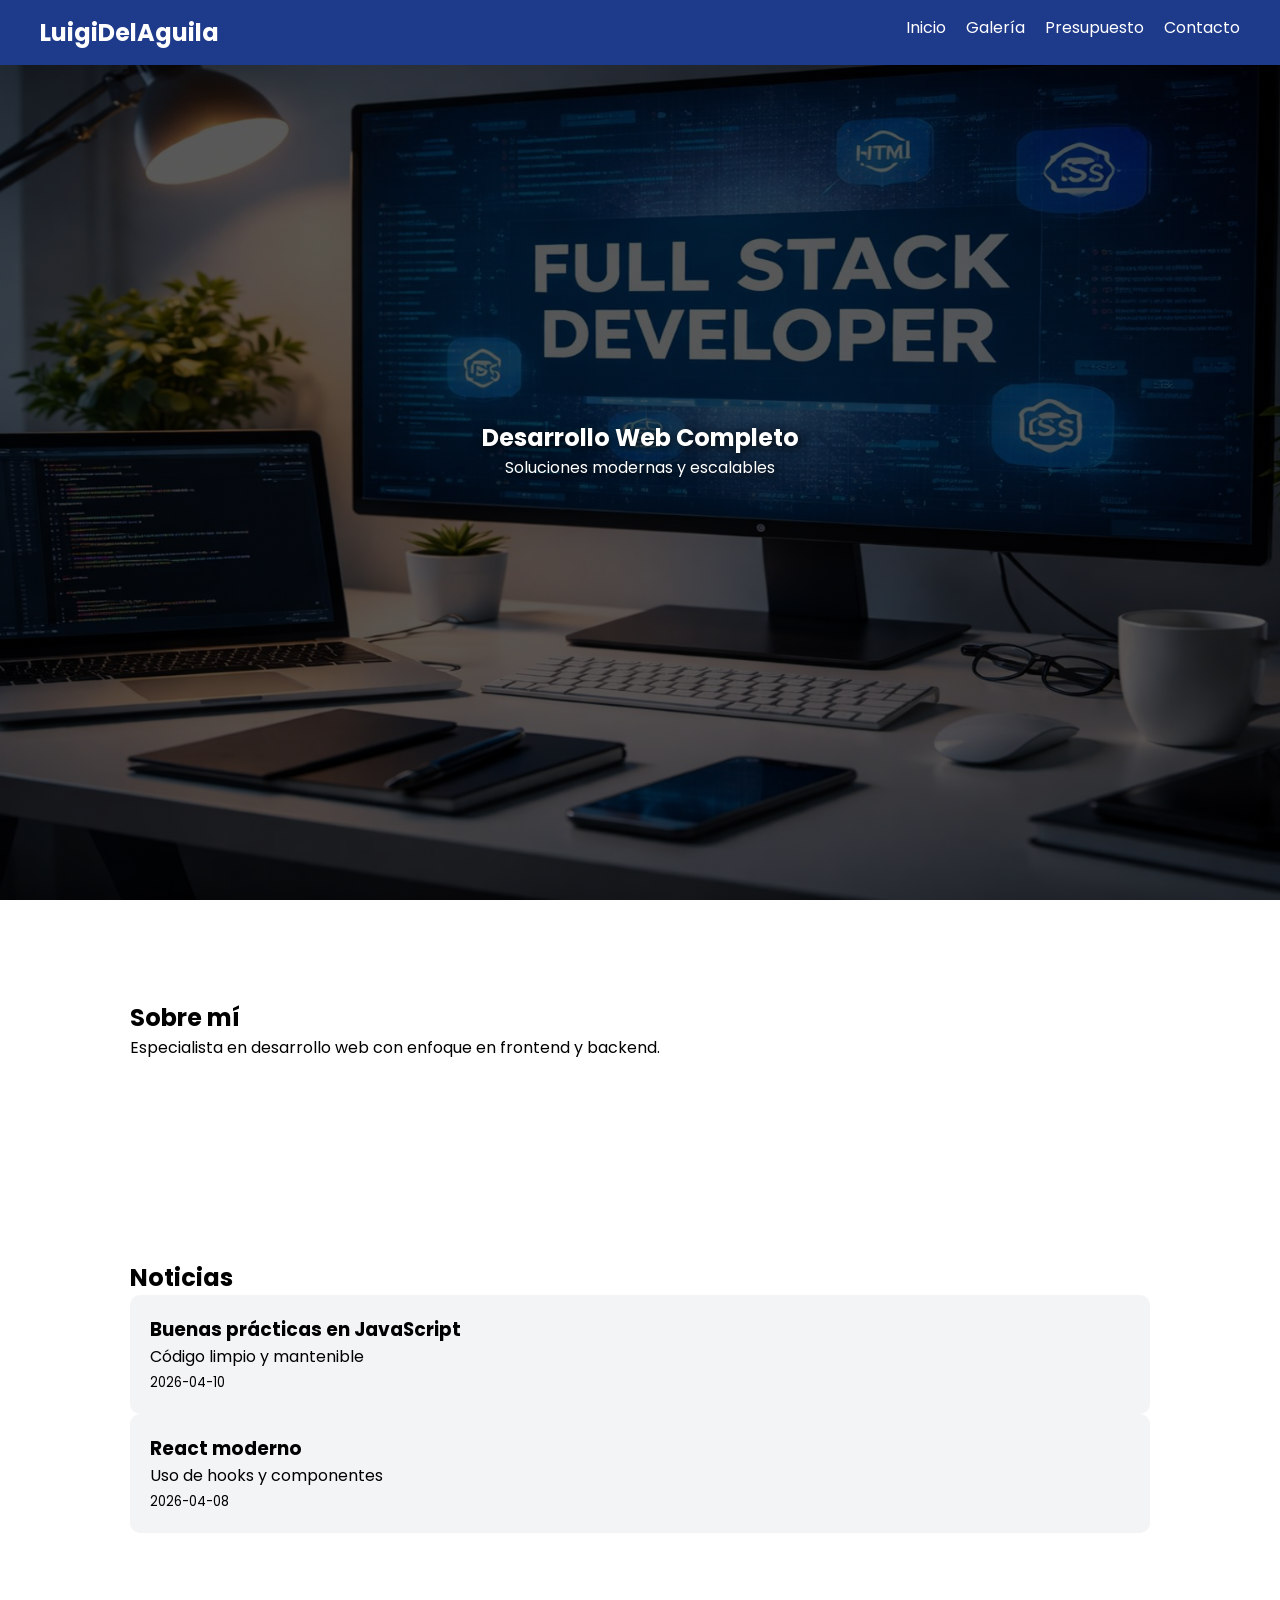
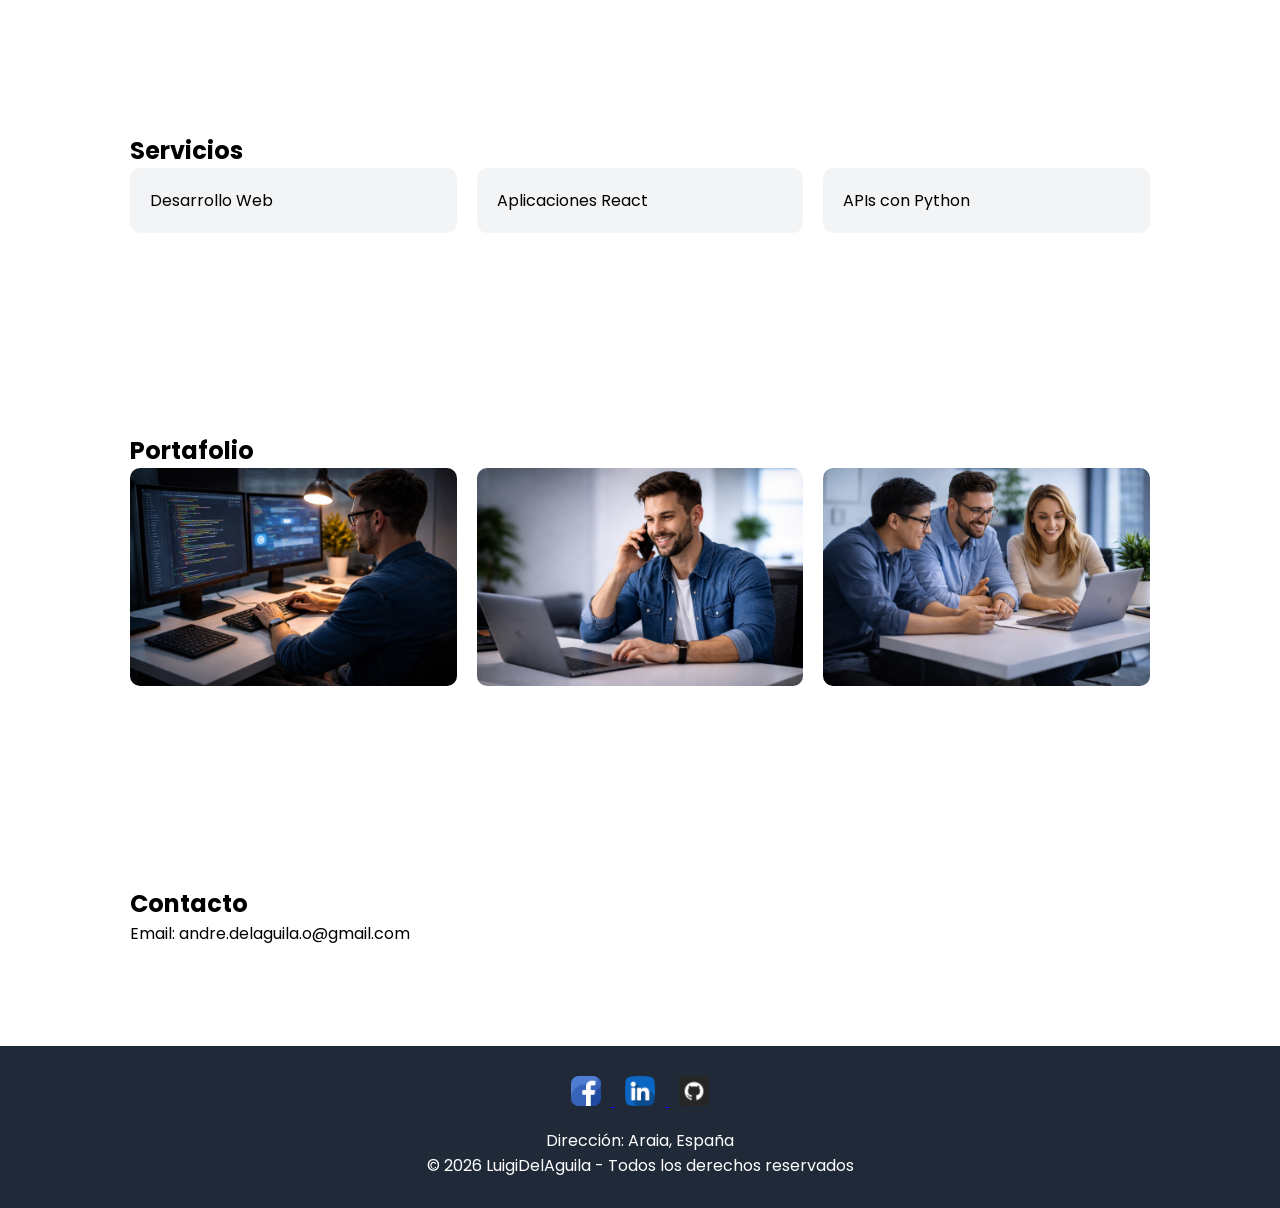
==== index.html @ de6c659a "Add files via upload" ====
<!DOCTYPE html>
<html lang="es">
<head>
  <!-- Configuración de caracteres -->
  <meta charset="UTF-8">
  <!-- Permite diseño responsive en móviles -->
  <meta name="viewport" content="width=device-width, initial-scale=1.0">
  <title>Desarrollo Web</title>

  <link rel="stylesheet" href="css/estilo.css">
  <!-- Fuente externa de Google Fonts -->
  <link href="https://fonts.googleapis.com/css2?family=Poppins:wght@300;400;600&display=swap" rel="stylesheet">
</head>

<body>
<!-- ================= MENÚ DE NAVEGACIÓN ================= -->
<nav>
  <h2>LuigiDelAguila</h2>
  <ul>
    <li><a href="index.html" class="nav-link">Inicio</a></li>
    <li><a href="views/galeria.html">Galería</a></li>
    <li><a href="views/presupuesto.html">Presupuesto</a></li>
    <li><a href="views/contacto.html">Contacto</a></li>
  </ul>
</nav>
<!-- ================= HERO ================= -->
<section id="hero">
  <h1>Desarrollo Web Completo</h1>
  <p>Soluciones modernas y escalables</p>
</section>
<!-- ================= SOBRE MÍ ================= -->
<section id="sobre" class="container">
  <h2>Sobre mí</h2>
  <p>Especialista en desarrollo web con enfoque en frontend y backend.</p>
</section>
<!-- ================= NOTICIAS ================= -->
<section id="noticias" class="container">
  <h2>Noticias</h2>
  <!-- Contenedor donde JS insertará las noticias -->
  <div id="contenedor-noticias"></div>
</section>
<!-- ================= SERVICIOS ================= -->
<section id="servicios" class="container">
  <h2>Servicios</h2>
  <div class="grid">
    <div class="card">Desarrollo Web</div>
    <div class="card">Aplicaciones React</div>
    <div class="card">APIs con Python</div>
  </div>
</section>
<!-- ================= PORTAFOLIO ================= -->
<section id="portafolio" class="container">
  <h2>Portafolio</h2>
  <div class="grid">
    <img class="img" src="img/dev1.jpg">
    <img class="img" src="img/dev2.jpg">
    <img class="img" src="img/dev3.jpg">
  </div>
</section>
<!-- ================= CONTACTO ================= -->
<section id="contacto" class="container">
  <h2>Contacto</h2>
  <p>Email: andre.delaguila.o@gmail.com</p>
</section>
<!-- ================= PIE DE PÁGINA ================= -->
<footer>
  <!-- Redes sociales -->
  <div class="redes">
    <a href="https://www.facebook.com/andre.delaguilaocampo" target="_blank">
      <img src="img/facebook.png" alt="Facebook" class="icono-red">
    </a>

    <a href="https://linkedin.com" target="_blank">
      <img src="img/linkedin.png" alt="LinkedIn" class="icono-red">
    </a>

    <a href="https://github.com" target="_blank">
      <img src="img/github.png" alt="GitHub" class="icono-red">
    </a>
  </div>
  <p>Dirección: Araia, España</p>
  <p>© 2026 LuigiDelAguila - Todos los derechos reservados</p>
</footer>
<!-- Enlace al archivo JavaScript -->
<script src="js/app.js"></script>
</body>
</html>
---- css/estilo.css ----
/* Estilos básicos para todo el documento */
* {
  margin: 0;
  padding: 0;
  box-sizing: border-box;
  scroll-behavior: smooth; /* Scroll suave */
}
/* Fuente global */
body {
  font-family: 'Poppins', sans-serif;
}
/* Menú de Navegación fijo en la parte superior */
nav {
  position: fixed;
  top: 0;
  width: 100%;
  background: #1E3A8A;
  display: flex;
  justify-content: space-between;
  padding: 15px 40px;
  z-index: 1000;
}
nav h2 { color: white; }
/* Menú horizontal */
nav ul { display: flex; list-style: none; }
nav li { margin-left: 20px; }
/* Enlaces del menú */
nav a {
  color: white;
  text-decoration: none;
  position: relative;
}
/* Enlace activo */
nav a.active::after {
  content: '';
  position: absolute;
  width: 100%;
  height: 2px;
  background: #3B82F6;
  bottom: -5px;
}
/* Espaciado de secciones */
section { padding: 100px 40px; }
/* HERO con imagen de fondo y overlay */
#hero {
  height: 100vh;
  background: 
    linear-gradient(rgba(0,0,0,0.65), rgba(0,0,0,0.65)),
    url('../img/hero.jpg') center/cover no-repeat;
  display: flex;
  flex-direction: column;
  justify-content: center;
  align-items: center;
  color: white;
  text-align: center;
}

#hero h1,
#hero p {
  text-shadow: 2px 2px 10px rgba(0,0,0,0.9);
}
/* Contenedor central */
.container { max-width: 1100px; margin: auto; }
/* Grid adaptable */
.grid {
  display: grid;
  grid-template-columns: repeat(auto-fit, minmax(250px, 1fr));
  gap: 20px;
}
/* Tarjetas */
.card {
  background: #F3F4F6;
  padding: 20px;
  border-radius: 10px;
  transition: 0.3s;
}
/* Animación al pasar el mouse sobre las tarjetas */
.card:hover { transform: translateY(-5px); }
/* Imágenes */
.img { width: 100%; border-radius: 10px; }
/* Pie de página */
footer {
  background: #1F2937;
  color: white;
  text-align: center;
  padding: 30px;
}
/* Redes Sociales */
.redes {
  margin-bottom: 15px;
}
/* Íconos de las redes */
.icono-red {
  width: 30px;
  margin: 0 10px;
  transition: transform 0.3s;
}
/* Aumentar tamaño al pasar el mouse sobre la red social */
.icono-red:hover {
  transform: scale(1.2);
}
/* Responsive */
@media(max-width:768px){
  nav { flex-direction: column; }
  nav ul { flex-direction: column; }
}
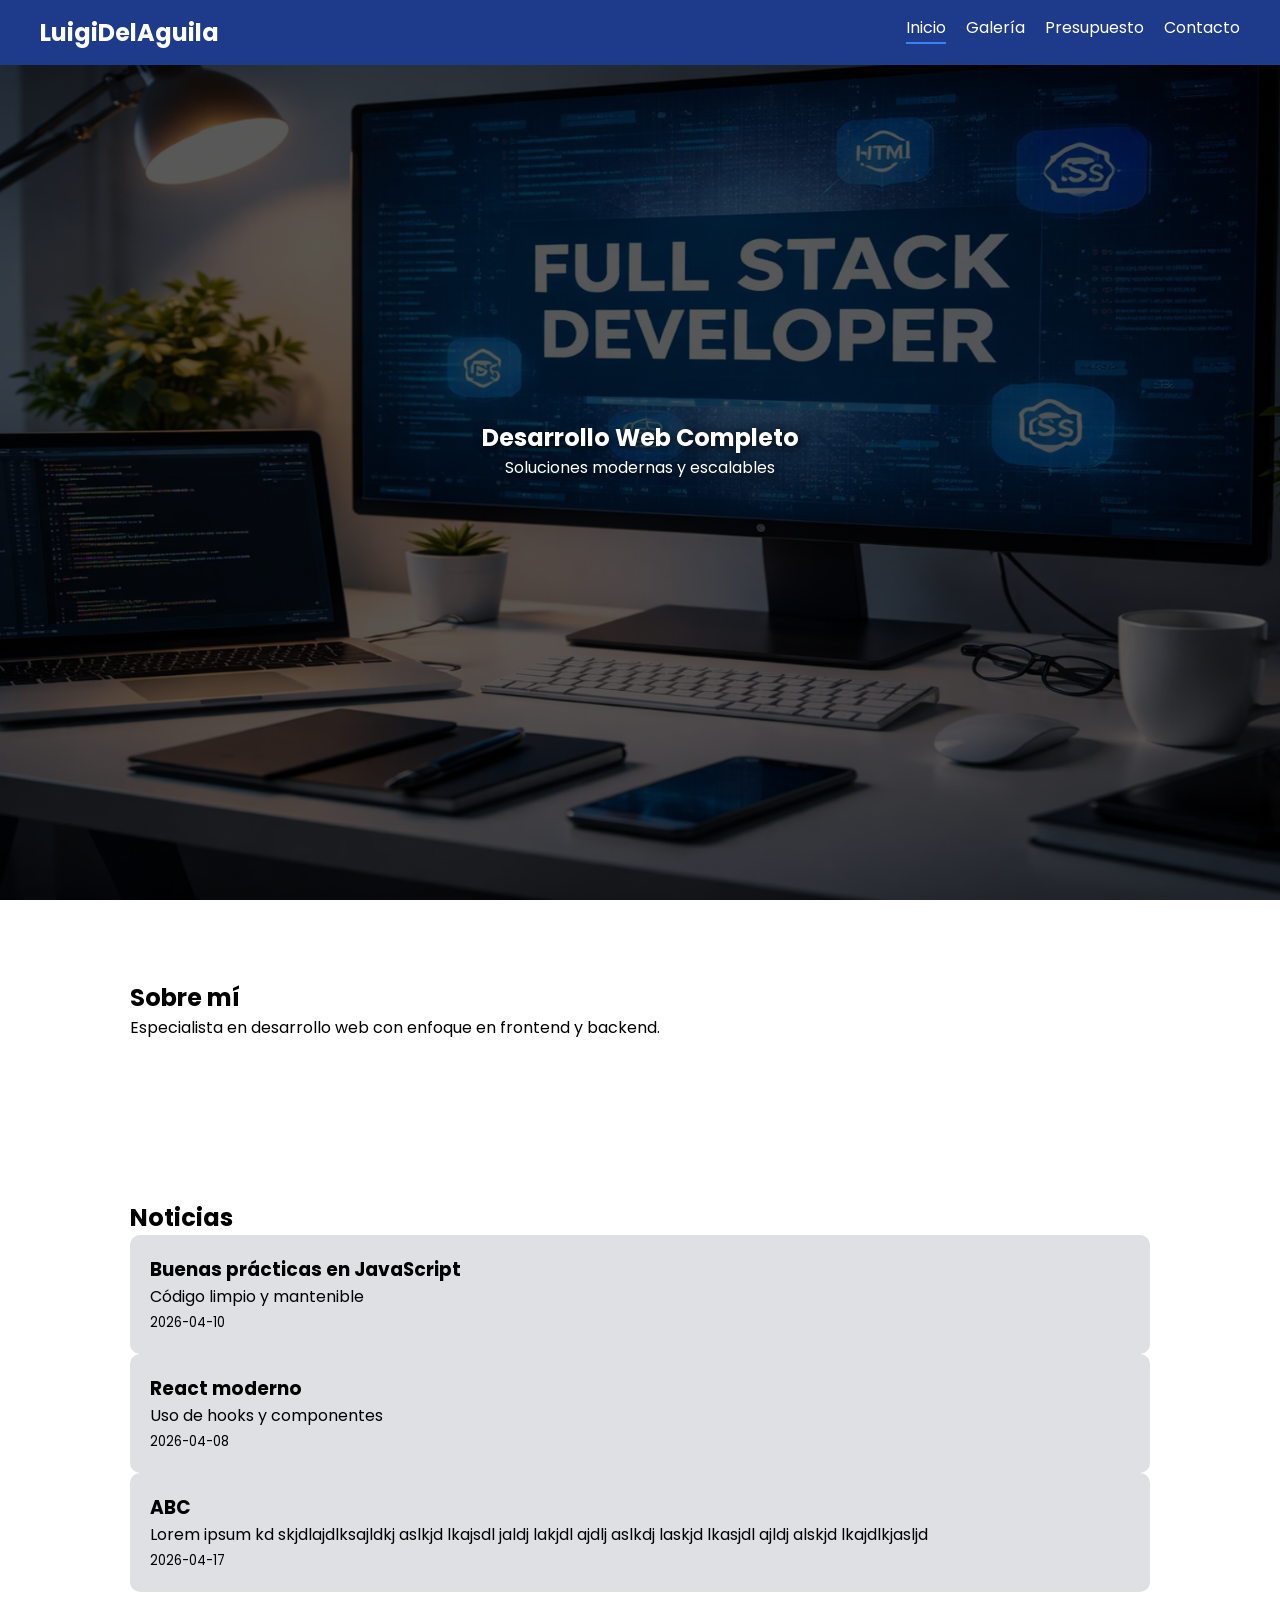
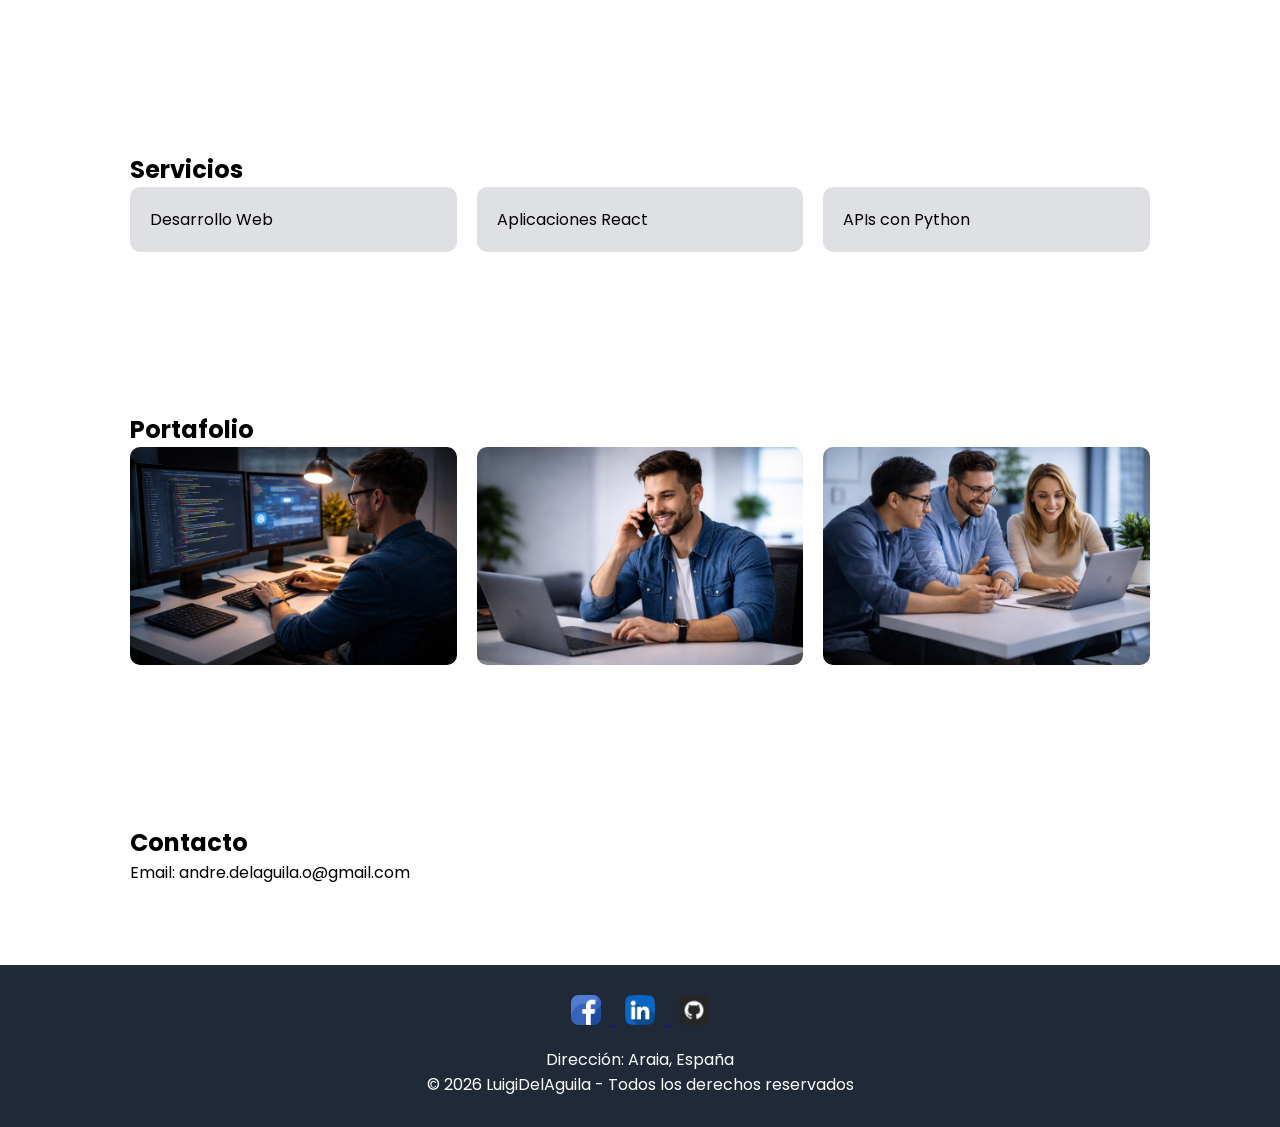
==== commit 11f1ce85: "Update index.html" ====
--- a/index.html
+++ b/index.html
@@ -17,7 +17,7 @@
 <nav>
   <h2>LuigiDelAguila</h2>
   <ul>
-    <li><a href="index.html" class="nav-link">Inicio</a></li>
+    <li><a href="index.html" class="active">Inicio</a></li>
     <li><a href="views/galeria.html">Galería</a></li>
     <li><a href="views/presupuesto.html">Presupuesto</a></li>
     <li><a href="views/contacto.html">Contacto</a></li>
@@ -84,4 +84,4 @@
 <!-- Enlace al archivo JavaScript -->
 <script src="js/app.js"></script>
 </body>
-</html>+</html>
--- a/css/estilo.css
+++ b/css/estilo.css
@@ -2,7 +2,7 @@
 * {
   margin: 0;
   padding: 0;
-  box-sizing: border-box;
+  box-sizing: border-box;  /* Para que el width y el height de un elemento incluyan el padding y el border*/
   scroll-behavior: smooth; /* Scroll suave */
 }
 /* Fuente global */
@@ -11,56 +11,70 @@
 }
 /* Menú de Navegación fijo en la parte superior */
 nav {
-  position: fixed;
-  top: 0;
-  width: 100%;
-  background: #1E3A8A;
+  position: fixed;  /* Fija la posición */
+  top: 0;   /* Se fija en la parte superior de la ventana */
+  width: 100%; /* Toto el ancho de la ventana */
+  background: #1E3A8A; /* Color de fondo #1E3A8A */
+  display: flex;  /* Para que cada elemento se coloque al costado */
+  justify-content: space-between;
+  padding: 15px 40px; /* Relleno de 15px arriba y abajo, y 40px a la izquierda y derecha */
+  z-index: 1000;  /* Colocar al menú en la capa mas externa para que no se solape */
+}
+/*Estilos al h2 dentro del elemento nav */
+nav h2 {
+  color: white;  /* Color de letra blanco */
+}
+/* Menú horizontal */
+nav ul {
   display: flex;
-  justify-content: space-between;
-  padding: 15px 40px;
-  z-index: 1000;
+  list-style: none; /* Para que no se vean la viñetas */
 }
-nav h2 { color: white; }
-/* Menú horizontal */
-nav ul { display: flex; list-style: none; }
-nav li { margin-left: 20px; }
+nav li {
+  margin-left: 20px;  /* Estable un margen izquierdo de 20px entre cada item del menú */
+}
 /* Enlaces del menú */
 nav a {
   color: white;
-  text-decoration: none;
+  text-decoration: none;  /* Quita el subrayado a los enlaces */
   position: relative;
 }
 /* Enlace activo */
 nav a.active::after {
-  content: '';
-  position: absolute;
-  width: 100%;
-  height: 2px;
-  background: #3B82F6;
-  bottom: -5px;
+  content: '';  /* Obligatorio para que el pseudo-elemento exista */
+  position: absolute;  /* Posiciona el elemento de manera absoluta */
+  width: 100%;  /* Ancho 100% */
+  height: 2px;  /* Alto de 2px */
+  background: #3B82F6;   /* Color de fondo del elemento #3B82F6 */
+  bottom: -5px;  /* Ubicando en la parte inferior 5px por debajo de la posición inicial */
+  right:0;  /* Alineado a la derecha en 0px */
 }
 /* Espaciado de secciones */
-section { padding: 100px 40px; }
+section {
+  padding: 80px 40px;  /* Relleno de 80px arriba y abajo y 40px a la derecha e izquierda */
+}
 /* HERO con imagen de fondo y overlay */
 #hero {
-  height: 100vh;
+  height: 100vh;  /* La sección ocupe todo el alto de la pantalla */
   background: 
     linear-gradient(rgba(0,0,0,0.65), rgba(0,0,0,0.65)),
-    url('../img/hero.jpg') center/cover no-repeat;
+    url('../img/hero.jpg') center/cover no-repeat;   /* Coloco la imagen de fondo, centrada, que se extienda en la pantalla no se repita*/
   display: flex;
   flex-direction: column;
-  justify-content: center;
+  justify-content: center;   /* Centrar el contenido */
   align-items: center;
   color: white;
-  text-align: center;
+  text-align: center;   /* Centrar el texto */
 }
 
 #hero h1,
 #hero p {
-  text-shadow: 2px 2px 10px rgba(0,0,0,0.9);
+  text-shadow: 2px 2px 10px rgba(0,0,0,0.9);   /* Sombra al texto */
 }
 /* Contenedor central */
-.container { max-width: 1100px; margin: auto; }
+.container {
+  max-width: 1100px;   /* Ancho máximo 1100px */
+  margin: auto;   /* Centrar los contenedores */
+}
 /* Grid adaptable */
 .grid {
   display: grid;
@@ -69,13 +83,15 @@
 }
 /* Tarjetas */
 .card {
-  background: #F3F4F6;
+  background: #dee0e4;
   padding: 20px;
-  border-radius: 10px;
+  border-radius: 10px;    /* Bordes redondeados */
   transition: 0.3s;
 }
 /* Animación al pasar el mouse sobre las tarjetas */
-.card:hover { transform: translateY(-5px); }
+.card:hover {
+  transform: translateY(-5px);  /* Se mueve hacia arriba 5px */
+}
 /* Imágenes */
 .img { width: 100%; border-radius: 10px; }
 /* Pie de página */
@@ -87,7 +103,7 @@
 }
 /* Redes Sociales */
 .redes {
-  margin-bottom: 15px;
+  margin-bottom: 15px;   /*  Margen inferior de 15px  */
 }
 /* Íconos de las redes */
 .icono-red {
@@ -97,7 +113,7 @@
 }
 /* Aumentar tamaño al pasar el mouse sobre la red social */
 .icono-red:hover {
-  transform: scale(1.2);
+  transform: scale(1.5);
 }
 /* Responsive */
 @media(max-width:768px){
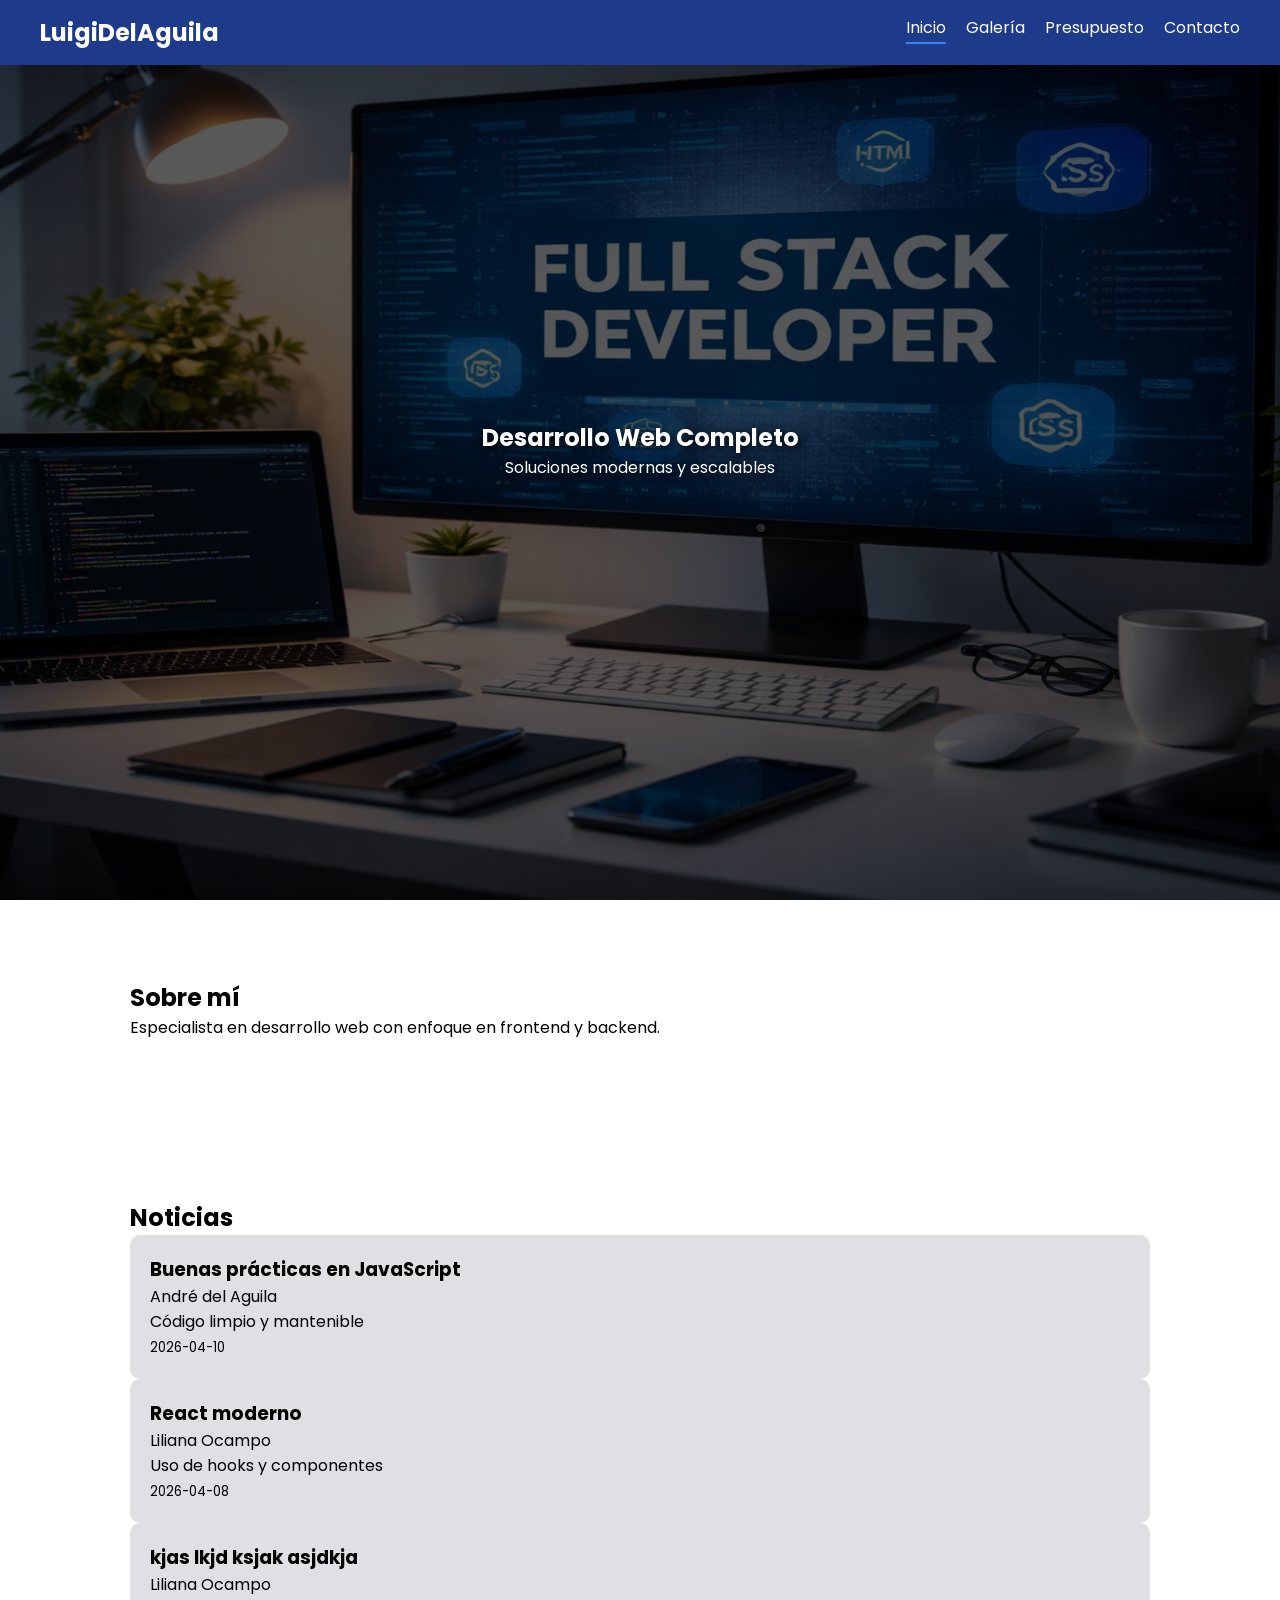
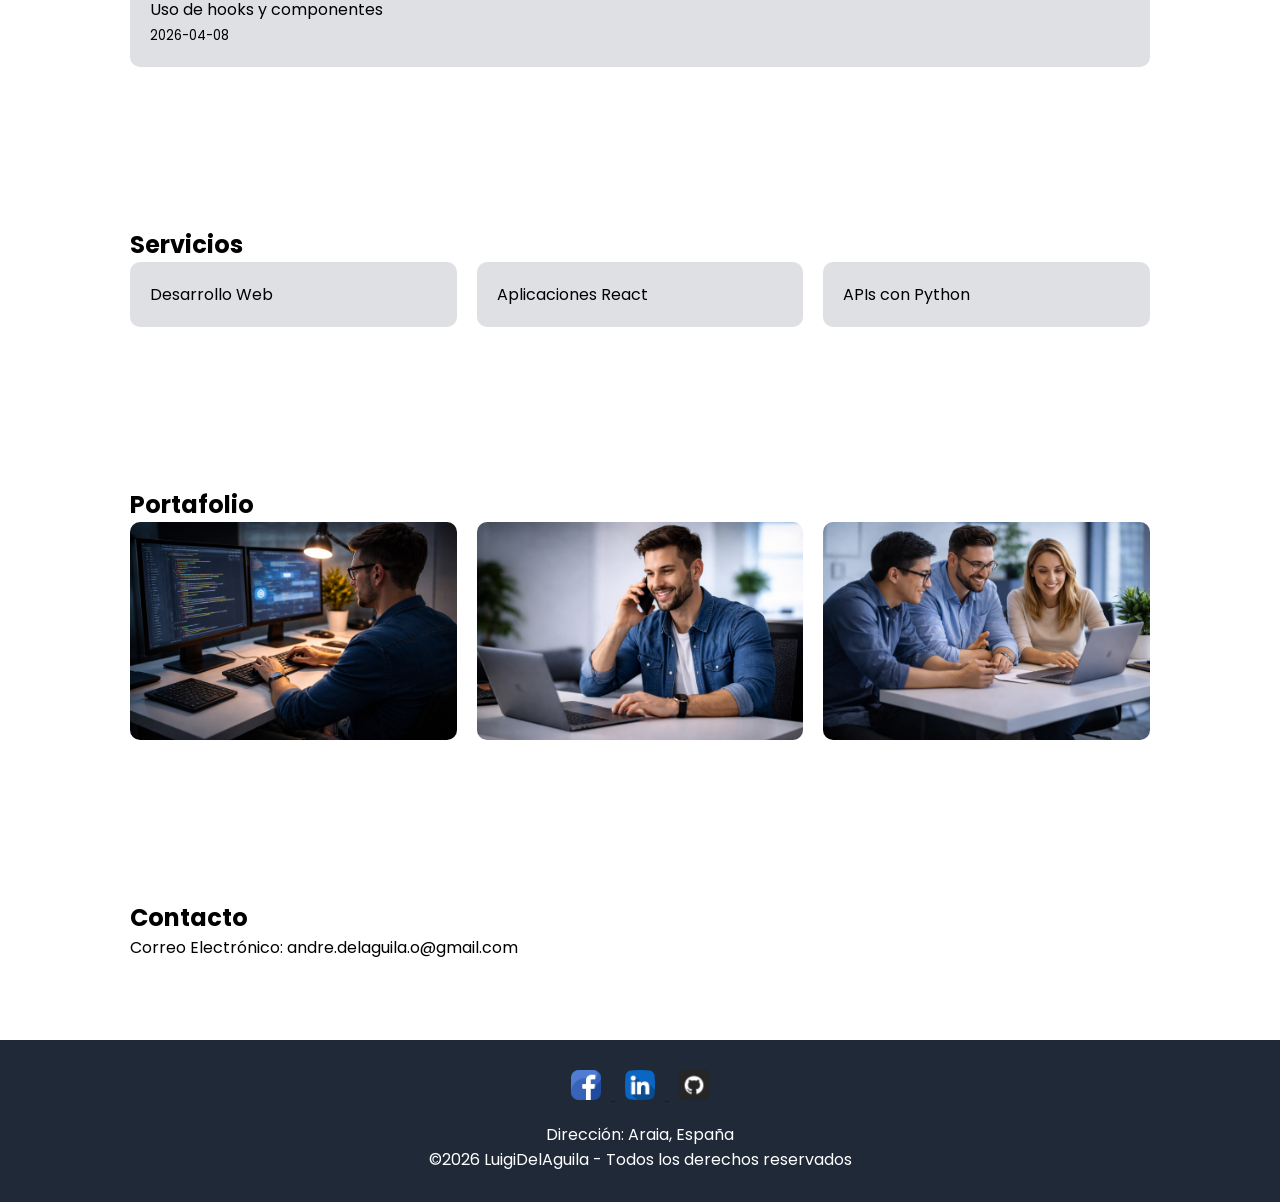
==== commit 0c46618c: "Add files via upload" ====
--- a/index.html
+++ b/index.html
@@ -1,12 +1,13 @@
 <!DOCTYPE html>
 <html lang="es">
 <head>
-  <!-- Configuración de caracteres -->
+  <!-- Configuración de caracteres, UTF-9 es para cracteres especiales como tildes, ñ, etc -->
   <meta charset="UTF-8">
   <!-- Permite diseño responsive en móviles -->
   <meta name="viewport" content="width=device-width, initial-scale=1.0">
+  <!-- Título de la página -->
   <title>Desarrollo Web</title>
-
+  <!-- Hoja estilo externa -->
   <link rel="stylesheet" href="css/estilo.css">
   <!-- Fuente externa de Google Fonts -->
   <link href="https://fonts.googleapis.com/css2?family=Poppins:wght@300;400;600&display=swap" rel="stylesheet">
@@ -60,7 +61,7 @@
 <!-- ================= CONTACTO ================= -->
 <section id="contacto" class="container">
   <h2>Contacto</h2>
-  <p>Email: andre.delaguila.o@gmail.com</p>
+  <p>Correo Electrónico: andre.delaguila.o@gmail.com</p>
 </section>
 <!-- ================= PIE DE PÁGINA ================= -->
 <footer>
@@ -79,9 +80,9 @@
     </a>
   </div>
   <p>Dirección: Araia, España</p>
-  <p>© 2026 LuigiDelAguila - Todos los derechos reservados</p>
+  <p>©2026 LuigiDelAguila - Todos los derechos reservados</p>
 </footer>
 <!-- Enlace al archivo JavaScript -->
 <script src="js/app.js"></script>
 </body>
-</html>
+</html>
--- a/css/estilo.css
+++ b/css/estilo.css
@@ -120,3 +120,167 @@
   nav { flex-direction: column; }
   nav ul { flex-direction: column; }
 }
+/* Galería */
+#galeria img{
+  cursor: pointer;
+}
+.modal {
+  display: none;
+  position: fixed;
+  z-index: 2000;
+  left: 0;
+  top: 0;
+  width: 100%;
+  height: 100%;
+  background: rgba(0,0,0,0.9);
+  justify-content: center;
+  align-items: center;
+}
+.modal img {
+  max-width: 80%;
+  border-radius: 10px;
+}
+#cerrar {
+  position: absolute;
+  top: 20px;
+  right: 40px;
+  font-size: 40px;
+  color: white;
+  cursor: pointer;
+}
+/* ================= FORMULARIO ================= */
+
+form {
+  max-width: 900px;
+  margin: 40px auto;
+  padding: 30px;
+  background: #ffffff;
+  border-radius: 15px;
+  box-shadow: 0 10px 30px rgba(0,0,0,0.1);
+  display: flex;
+  flex-direction: column;
+  gap: 20px;
+}
+
+fieldset{
+  padding: 15px;
+}
+/* Títulos de sección */
+legend {
+  margin-top: 10px;
+  color: #1e293b;
+  border-left: 5px solid #3b82f6;
+  padding-left: 10px;
+  font-size: 1.1rem;
+}
+
+/* Inputs y select */
+form input,
+form select {
+  width: 100%;
+  padding: 12px;
+  border: 1px solid #cbd5e1;
+  border-radius: 8px;
+  font-size: 0.95rem;
+  transition: all 0.3s ease;
+  margin:10px 0;
+}
+
+/* Efecto al enfocar */
+form input:focus,
+form select:focus {
+  border-color: #3b82f6;
+  outline: none;
+  box-shadow: 0 0 0 3px rgba(59,130,246,0.2);
+}
+
+/* Checkbox grupo */
+form label {
+  display: flex;
+  align-items: center;
+  gap: 10px;
+  font-size: 0.95rem;
+  cursor: pointer;
+  font-weight: bold;
+}
+
+form label.normal {
+  font-weight: normal;
+  cursor:pointer;
+}
+
+/* Total */
+#total {
+  background: #f1f5f9;
+  font-weight: bold;
+  font-size: 1.1rem;
+  color: #0f172a;
+}
+input[type="checkbox"] {
+  width: 18px;
+  height: 18px;
+  cursor: pointer;
+  accent-color: #3b82f6; /* moderno */
+}
+
+/* Cuando está seleccionado */
+input[type="checkbox"]:checked + span {
+  font-weight: bold;
+  color: #1e40af;
+}
+
+/* Botón */
+form button {
+  padding: 14px;
+  border: none;
+  border-radius: 10px;
+  background: linear-gradient(135deg, #3b82f6, #2563eb);
+  color: white;
+  font-size: 1rem;
+  font-weight: bold;
+  cursor: pointer;
+  margin:10px 5px;
+  transition: all 0.3s ease;
+}
+
+#cancel{
+  background: linear-gradient(135deg, #969697, #737375);
+}
+
+
+/* Hover botón */
+form button:hover {
+  transform: translateY(-2px);
+  box-shadow: 0 8px 20px rgba(37,99,235,0.3);
+}
+
+/* ================= RESPONSIVE ================= */
+
+@media (max-width: 600px) {
+  form {
+    padding: 20px;
+  }
+}
+
+/* ================= MAPA ================= */
+#map {
+  height: 400px;
+  width: 100%;
+  margin-top: 20px;
+  border-radius: 10px;
+}
+
+/* Botón */
+#btnRuta {
+  margin-top: 15px;
+  padding: 10px 20px;
+  background: #1e3c72;
+  color: white;
+  border: none;
+  cursor: pointer;
+  transition: 0.3s;
+}
+
+#btnRuta:hover {
+  background: #2a5298;
+}
